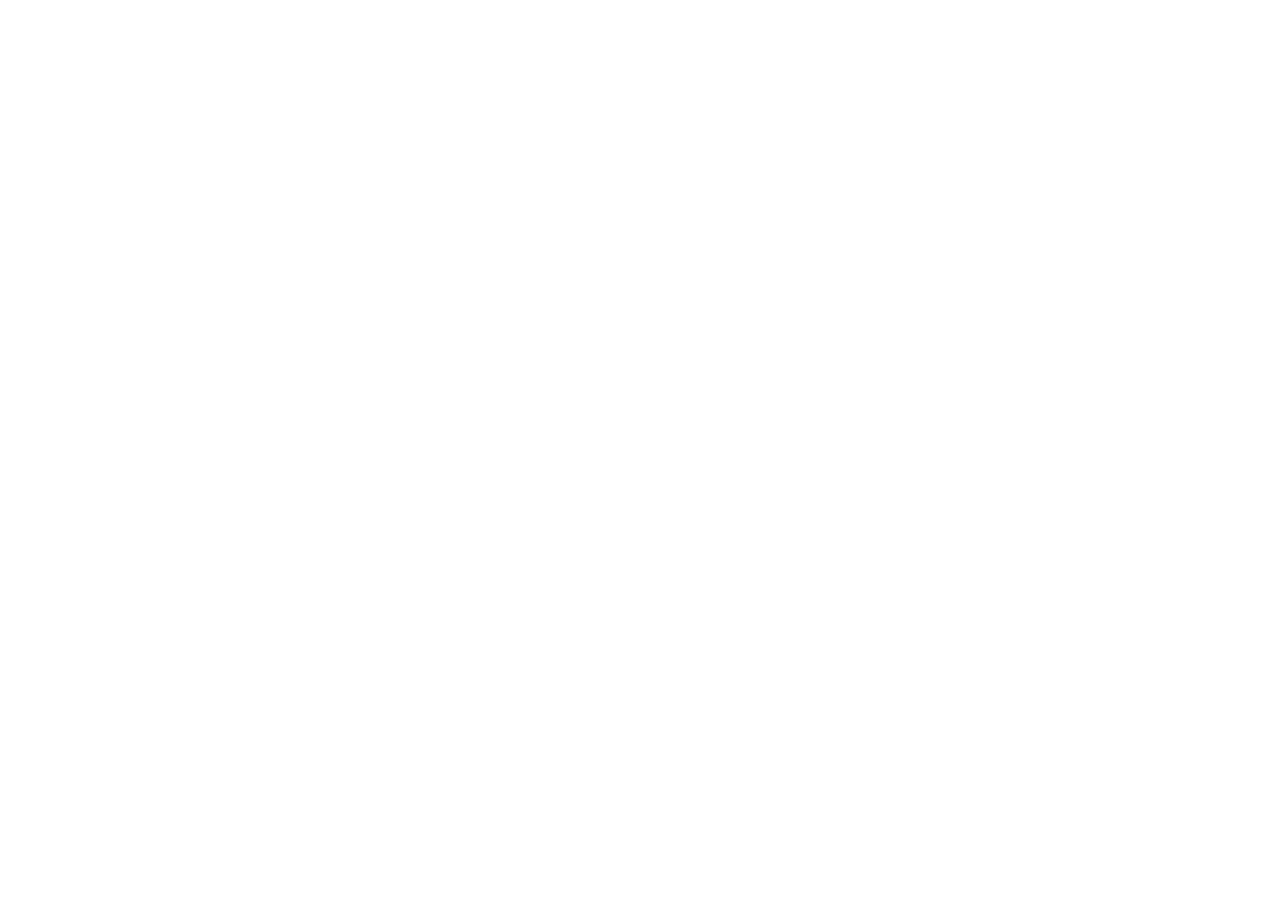
==== Homepage.html @ cfd41c6c "reogranise and add in icon links" ====
<!DOCTYPE html>

<html>

    <head>
        <meta charset="utf-8">
        <meta name="viewport" content="width=device-width">
        <title>Homepage</title>

        <!--==================== UNICONS ====================-->
        <link rel="stylesheet" href="https://unicons.iconscout.com/release/v4.0.0/css/line.css">

        <!--==================== NORMALIZE CSS ====================-->
        <link href="normalize.css" rel="stylesheet" type="text/css">

        <!--==================== CSS ====================-->
        
    </head>

    <body>
    </body>
</html>
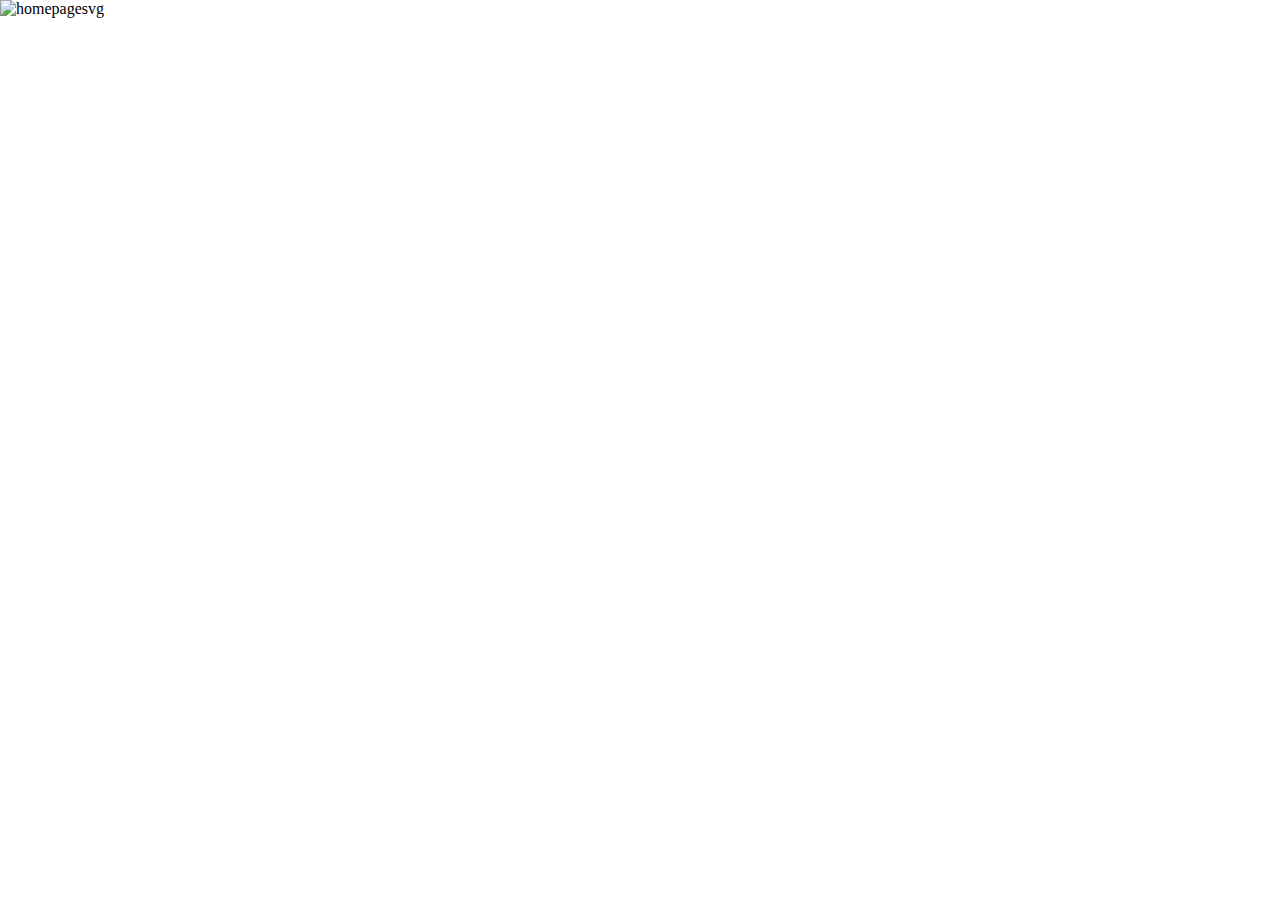
==== commit ef2f934d: "Added svg" ====
--- a/Homepage.html
+++ b/Homepage.html
@@ -7,16 +7,10 @@
         <meta name="viewport" content="width=device-width">
         <title>Homepage</title>
 
-        <!--==================== UNICONS ====================-->
-        <link rel="stylesheet" href="https://unicons.iconscout.com/release/v4.0.0/css/line.css">
-
-        <!--==================== NORMALIZE CSS ====================-->
         <link href="normalize.css" rel="stylesheet" type="text/css">
-
-        <!--==================== CSS ====================-->
-        
     </head>
 
     <body>
+        <img src = "startscreen.svg" alt="homepagesvg"/>
     </body>
 </html>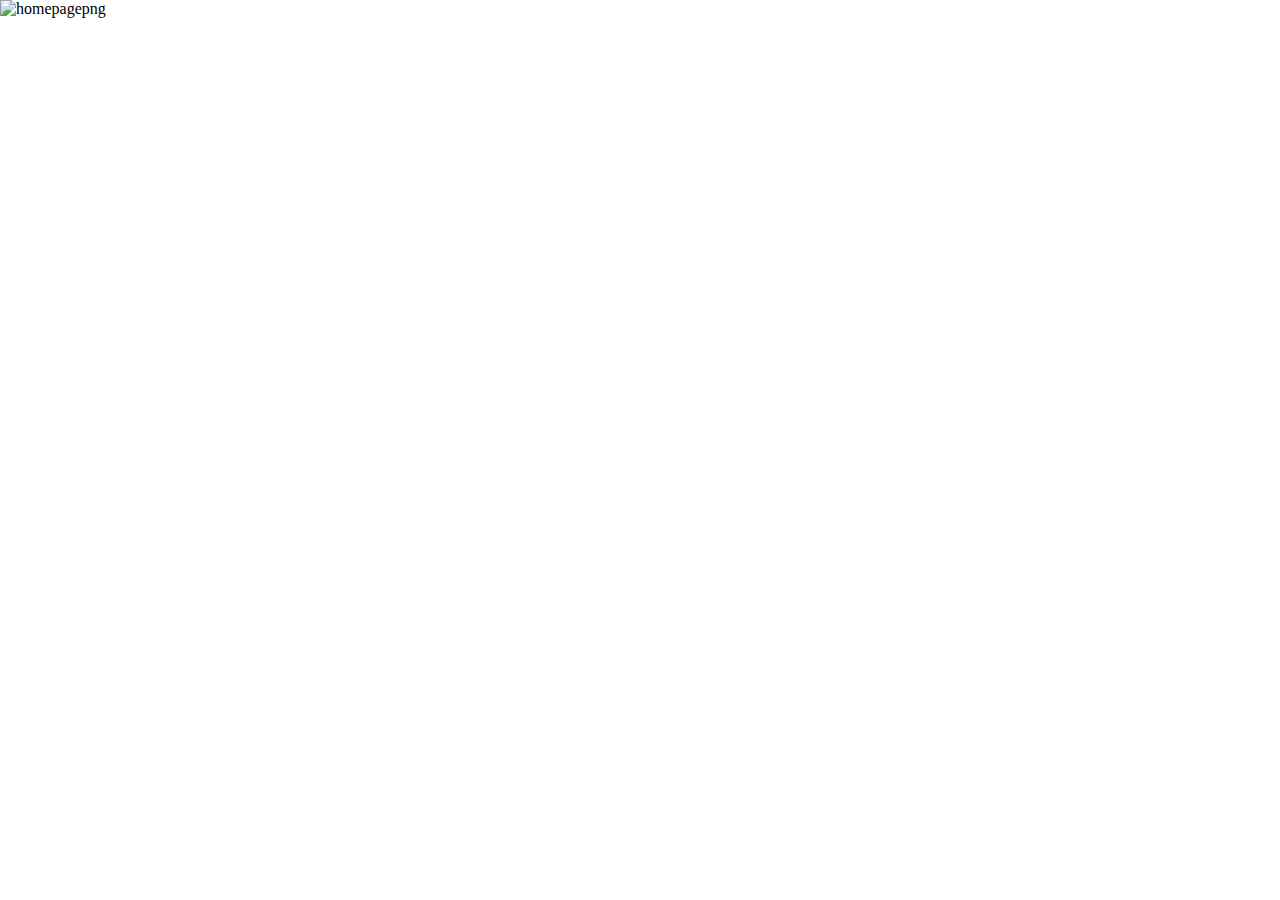
==== commit e9ccffcd: "Added startscreen.png" ====
--- a/Homepage.html
+++ b/Homepage.html
@@ -7,10 +7,17 @@
         <meta name="viewport" content="width=device-width">
         <title>Homepage</title>
 
+        <!--==================== UNICONS ====================-->
+        <link rel="stylesheet" href="https://unicons.iconscout.com/release/v4.0.0/css/line.css">
+
+        <!--==================== NORMALIZE CSS ====================-->
         <link href="normalize.css" rel="stylesheet" type="text/css">
+
+        <!--==================== CSS ====================-->
+        
     </head>
 
     <body>
-        <img src = "startscreen.svg" alt="homepagesvg"/>
+        <img src = "startscreen.png" alt="homepagepng"/>
     </body>
 </html>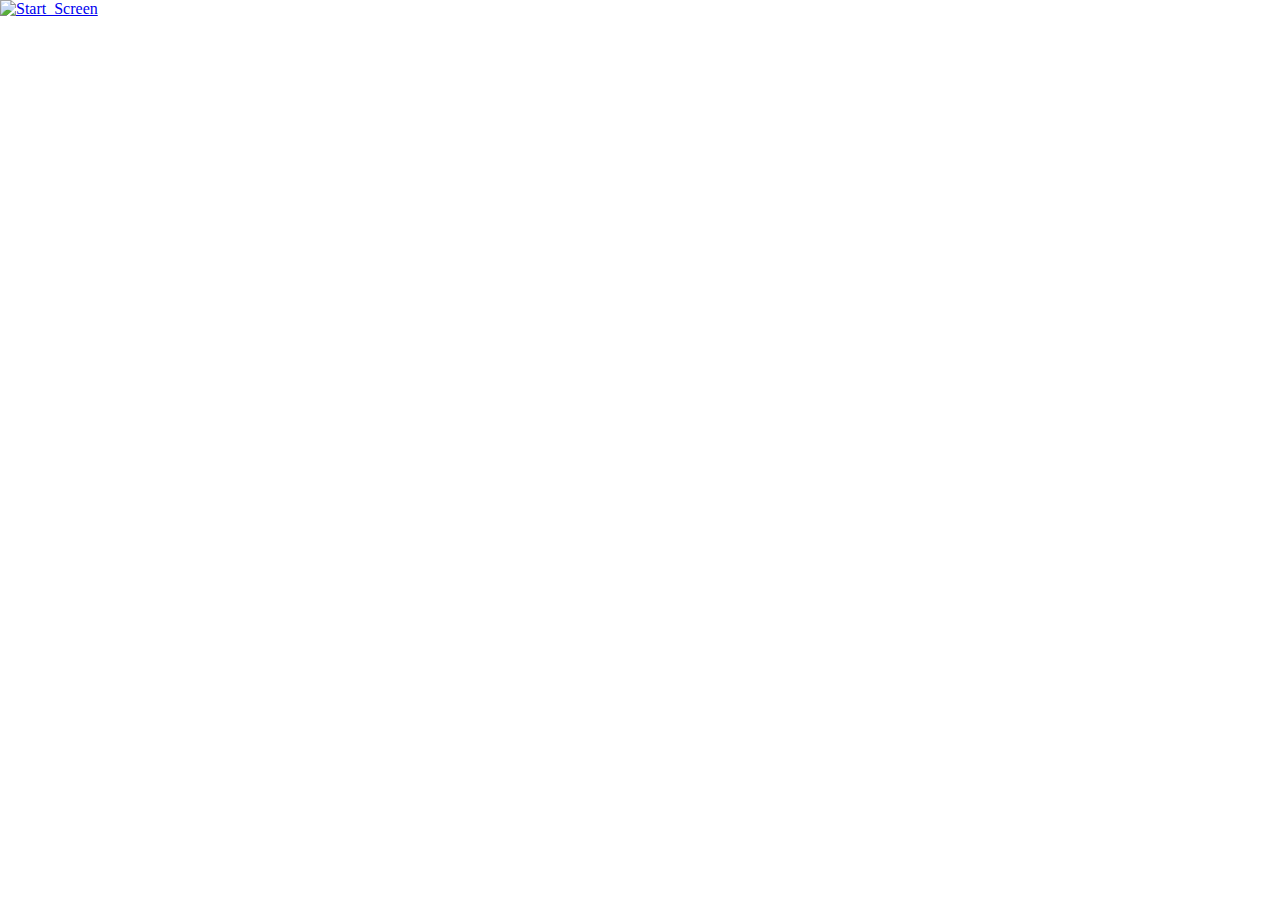
==== commit cb5647a4: "update on homepage.html" ====
--- a/Homepage.html
+++ b/Homepage.html
@@ -5,19 +5,29 @@
     <head>
         <meta charset="utf-8">
         <meta name="viewport" content="width=device-width">
-        <title>Homepage</title>
 
         <!--==================== UNICONS ====================-->
         <link rel="stylesheet" href="https://unicons.iconscout.com/release/v4.0.0/css/line.css">
 
         <!--==================== NORMALIZE CSS ====================-->
-        <link href="normalize.css" rel="stylesheet" type="text/css">
+        <link href="assets/css/normalize.css" rel="stylesheet" type="text/css">
 
-        <!--==================== CSS ====================-->
-        
+        <!--==================== HOMEPAGE CSS ====================-->
+        <link href="assets/css/Homepage.css" rel="stylesheet" type="text/css">
+
+        <title>Homepage</title>
     </head>
 
     <body>
-        <img src = "startscreen.png" alt="homepagepng"/>
+        <!--==================== MAIN ====================-->
+        <main class="main">
+            <!--==================== HOMEPAGE ====================-->
+            <section class="homepage section" id="home">
+                <div class="home_img">
+                    <a target="_blank" href="Design/startscreen.png">
+                        <img src="Design/startscreen.png" alt="Start_Screen">
+                    </a>
+                </div>
+            </section>
     </body>
 </html>--- a/assets/css/Homepage.css
+++ b/assets/css/Homepage.css
@@ -0,0 +1 @@
+/*==================== GOOGLE FONTS ====================*/
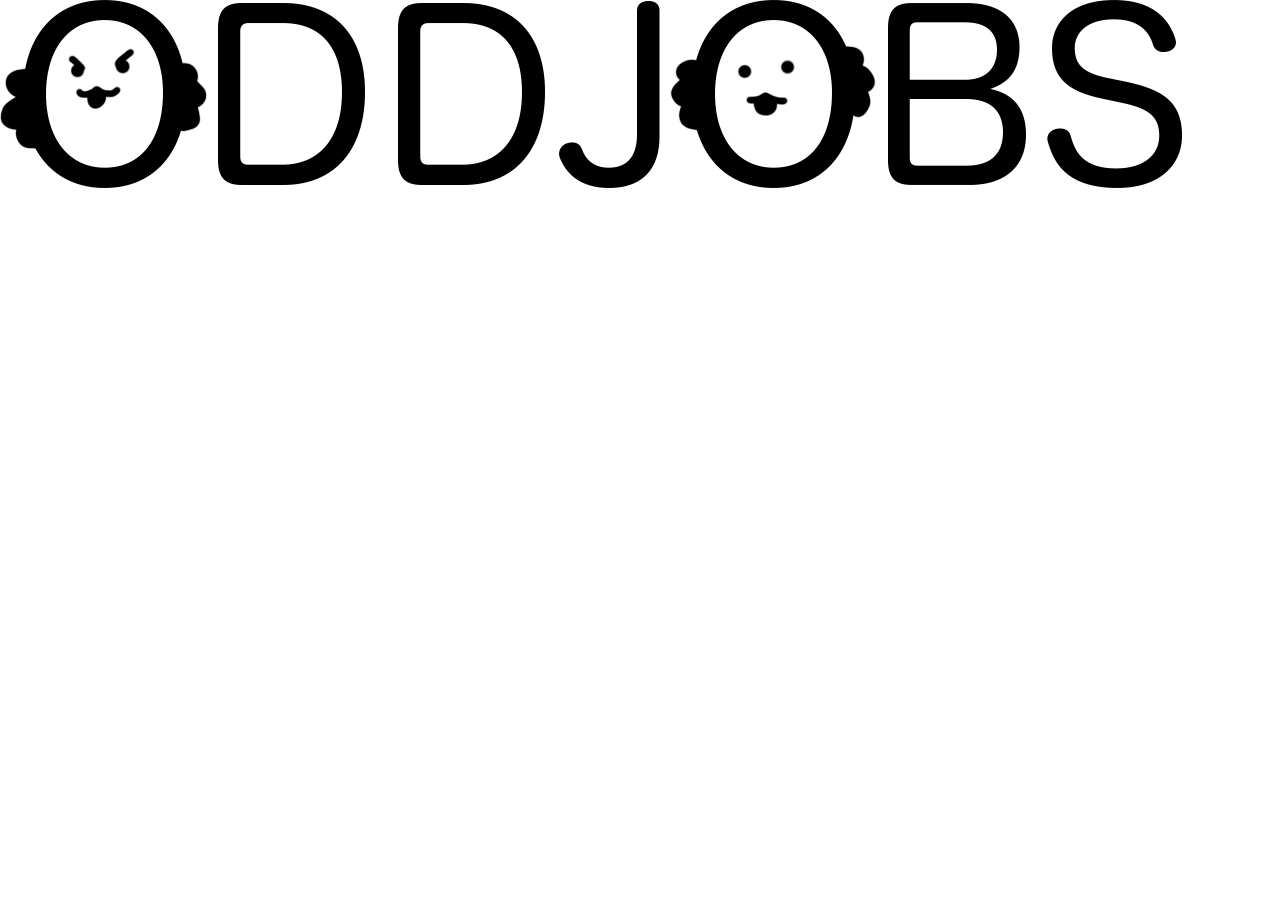
==== commit 13784e38: "background image" ====
--- a/Homepage.html
+++ b/Homepage.html
@@ -23,9 +23,21 @@
         <main class="main">
             <!--==================== HOMEPAGE ====================-->
             <section class="homepage section" id="home">
-                <div class="home_img">
+                <div class="home_logo">
+                    <a target="_blank" href="Design/Logo.png">
+                        <img src="Design/Logo.png" alt="Logo">
+                    </a>
+                </div>
+                
+                <!--<div class="home_img">
                     <a target="_blank" href="Design/startscreen.png">
                         <img src="Design/startscreen.png" alt="Start_Screen">
+                    </a>
+                </div>-->
+
+                <div class="homepage_music">
+                    <a href="" target="_blank" class="homepage_music-icon">
+                        <i class="uil uil-music-note"></i>
                     </a>
                 </div>
             </section>
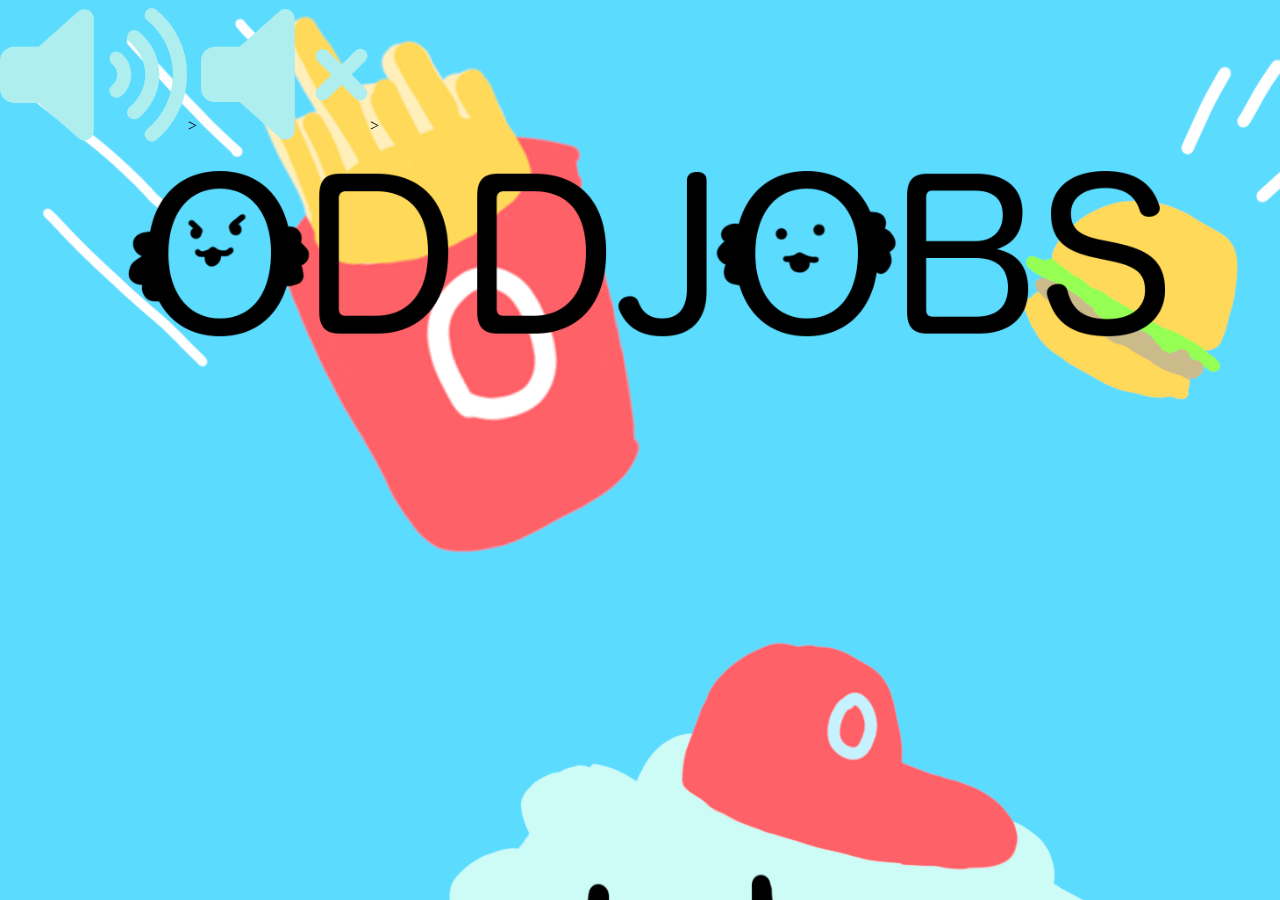
==== commit 8106fe4f: "First page html done" ====
--- a/Homepage.html
+++ b/Homepage.html
@@ -6,40 +6,25 @@
         <meta charset="utf-8">
         <meta name="viewport" content="width=device-width">
 
-        <!--==================== UNICONS ====================-->
-        <link rel="stylesheet" href="https://unicons.iconscout.com/release/v4.0.0/css/line.css">
-
-        <!--==================== NORMALIZE CSS ====================-->
+        <!--=============== External CSS Links ===============-->
         <link href="assets/css/normalize.css" rel="stylesheet" type="text/css">
-
-        <!--==================== HOMEPAGE CSS ====================-->
         <link href="assets/css/Homepage.css" rel="stylesheet" type="text/css">
+        <link href="https://cdnjs.cloudflare.com/ajax/libs/font-awesome/6.0.0-beta3/css/all.min.css" rel="stylesheet" type="text/css">
 
         <title>Homepage</title>
     </head>
 
     <body>
-        <!--==================== MAIN ====================-->
-        <main class="main">
-            <!--==================== HOMEPAGE ====================-->
-            <section class="homepage section" id="home">
-                <div class="home_logo">
-                    <a target="_blank" href="Design/Logo.png">
-                        <img src="Design/Logo.png" alt="Logo">
-                    </a>
+            <!--=============== HOMEPAGE Background Elements ===============-->
+            <div class="background">
+                <div class="logo">
+                    <img src="Design/Logo.png" alt="Logo">
                 </div>
                 
-                <!--<div class="home_img">
-                    <a target="_blank" href="Design/startscreen.png">
-                        <img src="Design/startscreen.png" alt="Start_Screen">
-                    </a>
-                </div>-->
-
-                <div class="homepage_music">
-                    <a href="" target="_blank" class="homepage_music-icon">
-                        <i class="uil uil-music-note"></i>
-                    </a>
+                <div class="music_notes">
+                    <i class="fas fa-volume-up" style="font-size:150px; color:paleturquoise;"></i>></i>
+                    <i class="fas fa-volume-mute" style="font-size:150px; color:paleturquoise;"></i>></i>
                 </div>
-            </section>
+            </div>
     </body>
 </html>--- a/assets/css/Homepage.css
+++ b/assets/css/Homepage.css
@@ -1 +1,25 @@
-/*==================== GOOGLE FONTS ====================*/
+/*=============== HOMEPAGE Background Elements ===============*/
+body 
+{
+    background-image: url('../../Design/startscreen.png');
+    background-repeat: no-repeat;
+    background-attachment: fixed;
+    background-size: cover;
+}
+
+.logo
+{
+    position: absolute;
+    left: 10%;
+    top: 19%;
+}
+.logo img
+{
+    width: 90%;
+}
+
+.fas fa-volume-up
+{
+    position: absolute;
+    top:90%
+}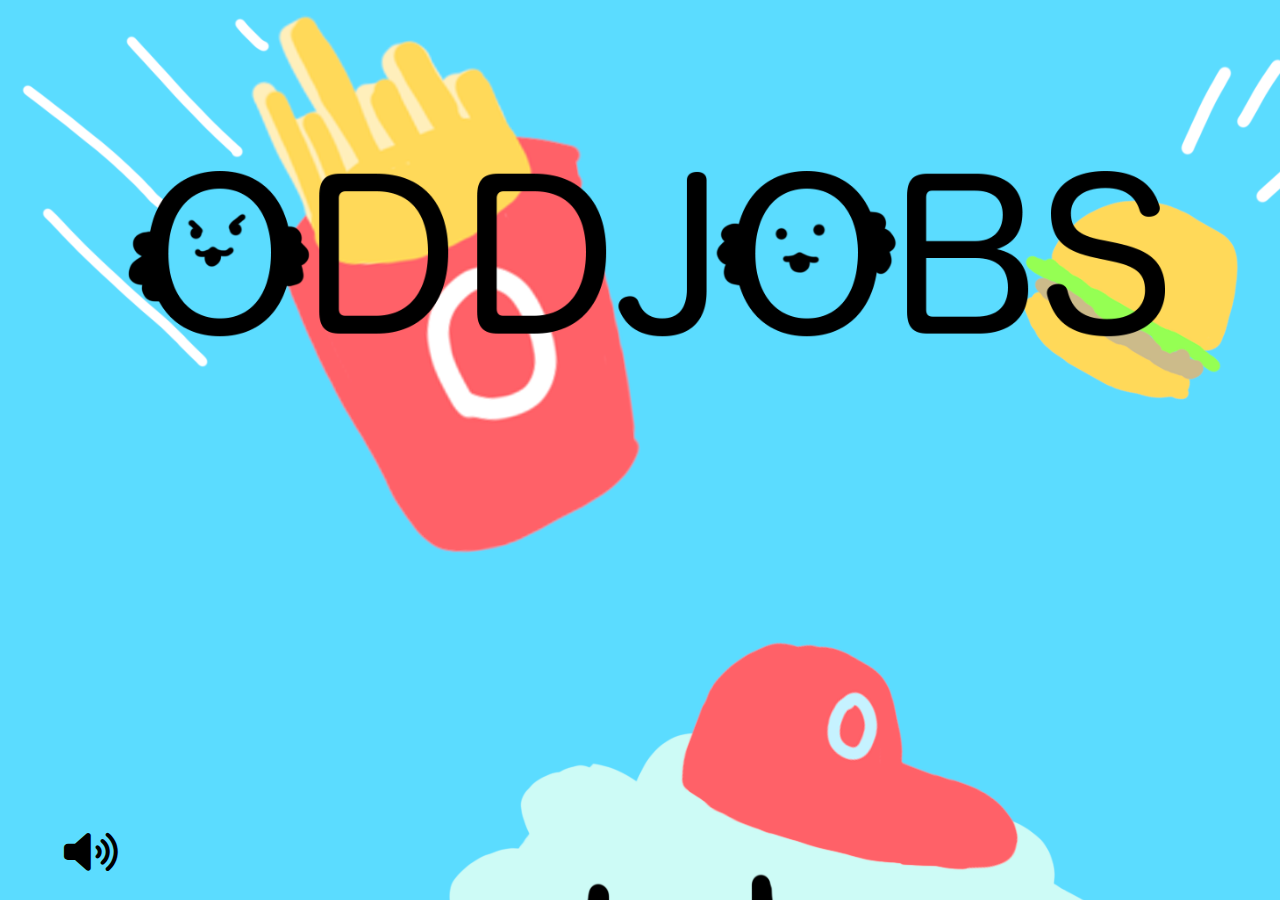
==== commit 6af1d316: "Added the music and made it interactable" ====
--- a/Homepage.html
+++ b/Homepage.html
@@ -15,16 +15,19 @@
     </head>
 
     <body>
-            <!--=============== HOMEPAGE Background Elements ===============-->
-            <div class="background">
-                <div class="logo">
-                    <img src="Design/Logo.png" alt="Logo">
-                </div>
-                
-                <div class="music_notes">
-                    <i class="fas fa-volume-up" style="font-size:150px; color:paleturquoise;"></i>></i>
-                    <i class="fas fa-volume-mute" style="font-size:150px; color:paleturquoise;"></i>></i>
-                </div>
+        <!--=============== HOMEPAGE Background Elements ===============-->
+        <div class="background">
+            <div class="splash_screen">
             </div>
+            <div class="logo">
+                <img src="Design/Logo.png" alt="Logo">
+            </div>
+            
+            <div class="music_notes">
+                <i class="fas fa-volume-up" id="music_icon"></i>
+                <audio src="assets/music/waitingMusic.mp3" type="audio/mp3" id="waitSong" loop="loop"></audio>
+            </div>
+        </div>
+        <script src="assets/js/Homepage.js"></script>
     </body>
 </html>--- a/assets/css/Homepage.css
+++ b/assets/css/Homepage.css
@@ -18,8 +18,14 @@
     width: 90%;
 }
 
-.fas fa-volume-up
+.music_notes
 {
     position: absolute;
-    top:90%
+    left: 5%;
+    bottom: 3%;
+}
+.music_notes i
+{
+    font-size:43px; 
+    color:black;
 }